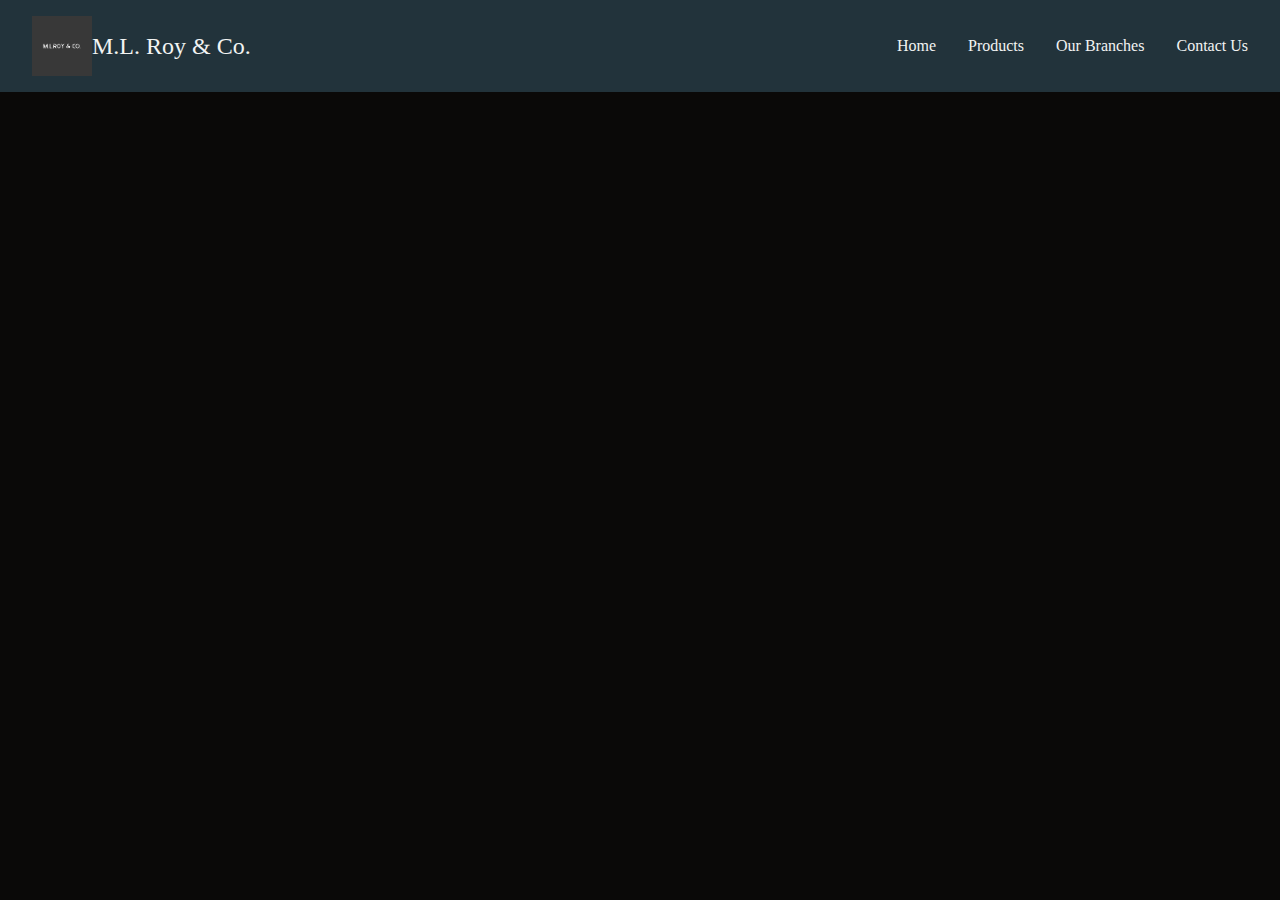
==== index.html @ 5d3a8409 "Add files via upload" ====
<!DOCTYPE html>
<html lang="en">

<head>
    <meta charset="UTF-8">
    <meta name="viewport" content="width=device-width, initial-scale=1.0">
    <title>M. L. Roy and Co.</title>
    <link rel="stylesheet" href="style.css">
    <link rel="preconnect" href="https://fonts.googleapis.com">
    <link rel="preconnect" href="https://fonts.gstatic.com" crossorigin>
    <link href="https://fonts.googleapis.com/css2?family=Funnel+Display:wght@300..800&display=swap" rel="stylesheet">
</head>
<body>
    <header>
        <nav class="navbar">
            <div class="logo">
                <img src="mlroylogo.webp" alt="M.L. Roy & Co. Logo" height="60"/>
                <span>M.L. Roy & Co.</span>
            </div>
            <div class="menu-icon" id="menu-icon">
                &#9776;
            </div>
            <ul class="nav-links" id="nav-links">
                <li><a href="">Home</a></li>
                <li><a href="products.html">Products</a></li>
                <li><a href="">Our Branches</a></li>
                <li><a href="">Contact Us</a></li>
            </ul>
        </nav>
    </header>
    <main id="home">
    </main>
    <section id="products">
    </section>
    <section id="branches">
    </section>
    <section id="contact">
    </section>
    <script src="index1.js">
    </script>
</body>
</html>
---- style.css ----
body {
    font-family: 'Georgia', serif;
    background-color: #0A0908;
    color: #F2F4F3;
    margin: 0;
    padding: 0;
}
.navbar {
    display: flex;
    justify-content: space-between;
    align-items: center;
    background-color: #22333B;
    padding: 1rem 2rem;
}
.logo {
    display: flex;
    align-items: center;
    color: #F2F4F3;
    font-size: 1.5rem;
}
.menu-icon {
    display: none;
    font-size: 2rem;
    color: #F2F4F3;
    cursor: pointer;
}
.nav-links {
    list-style: none;
    display: flex;
    gap: 2rem;
}
.nav-links li a {
    color: #F2F4F3;
    text-decoration: none;
    transition: color 0.3s;
}
.nav-links li a:hover {
    color: #A9927D;
}

/* Responsive Styling */
@media (max-width: 768px) {
    .nav-links {
        display: none;
        flex-direction: column;
        position: absolute;
        top: 60px;
        right: 0;
        background-color: #22333B;
        width: 100%;
        text-align: center;
    }

    .nav-links.active {
        display: flex;
    }

    .menu-icon {
        display: block;
    }
}

main {
    background-image: url();
    background-size: cover;
    background-position: center;
    padding: 4rem;
    text-align: center;
}
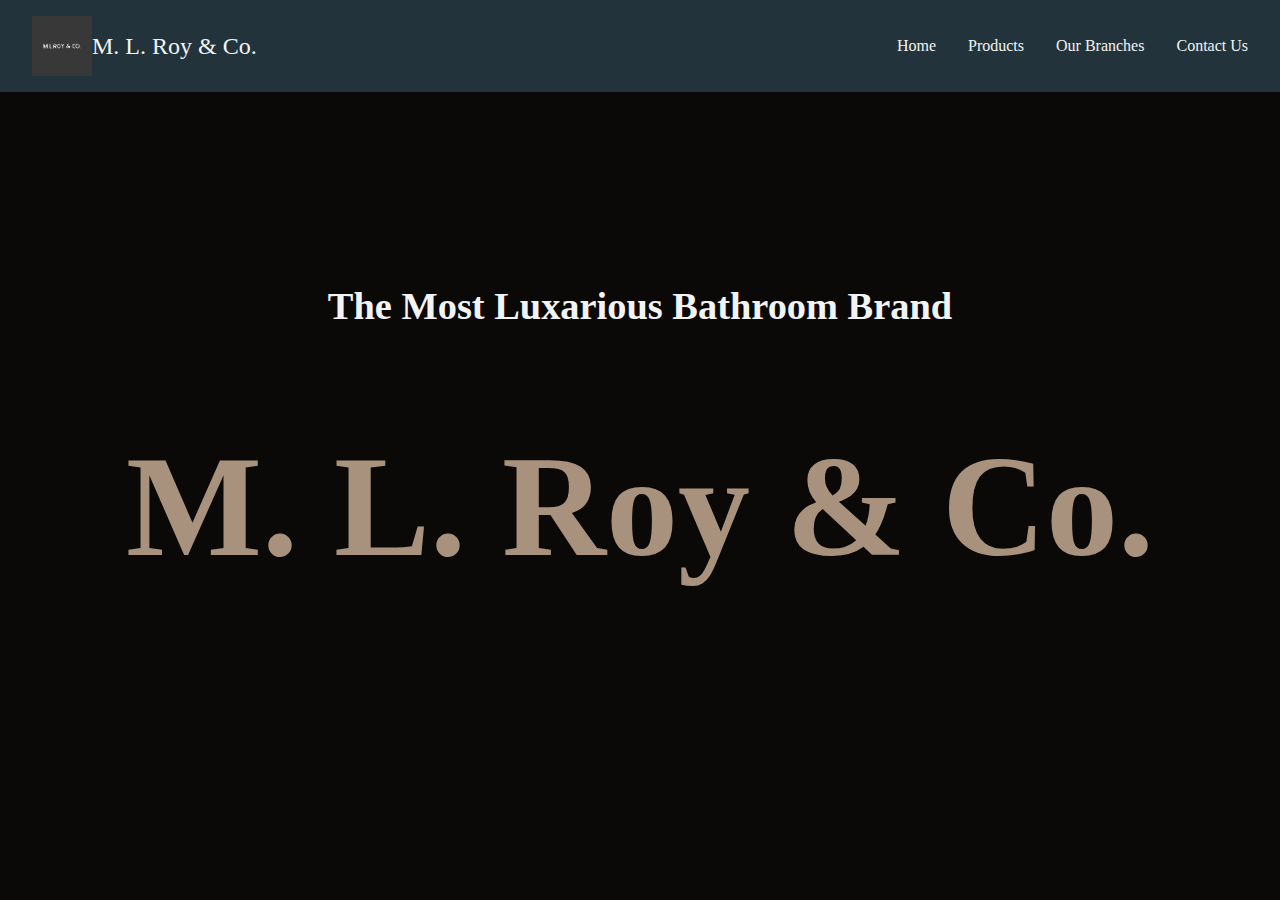
==== commit 64d470ee: "Add files via upload" ====
--- a/index.html
+++ b/index.html
@@ -15,18 +15,22 @@
         <nav class="navbar">
             <div class="logo">
                 <img src="mlroylogo.webp" alt="M.L. Roy & Co. Logo" height="60"/>
-                <span>M.L. Roy & Co.</span>
+                <span>M. L. Roy & Co.</span>
             </div>
             <div class="menu-icon" id="menu-icon">
                 &#9776;
             </div>
             <ul class="nav-links" id="nav-links">
-                <li><a href="">Home</a></li>
+                <li><a href="index.html">Home</a></li>
                 <li><a href="products.html">Products</a></li>
-                <li><a href="">Our Branches</a></li>
-                <li><a href="">Contact Us</a></li>
+                <li><a href="branches.html">Our Branches</a></li>
+                <li><a href="contact.html">Contact Us</a></li>
             </ul>
         </nav>
+        <div class="container">
+            <h2 class="upper">The Most Luxarious Bathroom Brand </h2>
+            <h1 class="animated-title">M. L. Roy & Co.</h1>
+        </div>
     </header>
     <main id="home">
     </main>
--- a/style.css
+++ b/style.css
@@ -66,4 +66,44 @@
     background-position: center;
     padding: 4rem;
     text-align: center;
+}
+.container {
+    text-align: center;
+    margin-top: 15%;
+}
+.upper{
+    font-size: 2.4rem;
+}
+/* Animated Title */
+.animated-title {
+    font-size: 9rem;
+    font-weight: bold;
+    color: #A9927D;
+    position: relative;
+    animation: fadeIn 3s ease-in-out;
+}
+
+/* Animation Keyframes */
+@keyframes fadeIn {
+    0% {
+        opacity: 0;
+        transform: translateY(-20px);
+    }
+    100% {
+        opacity: 1;
+        transform: translateY(0);
+    }
+}
+
+/* Responsive Font Size */
+@media (max-width: 768px) {
+    .animated-title {
+        font-size: 2.5rem;
+    }
+}
+
+@media (max-width: 480px) {
+    .animated-title {
+        font-size: 2rem;
+    }
 }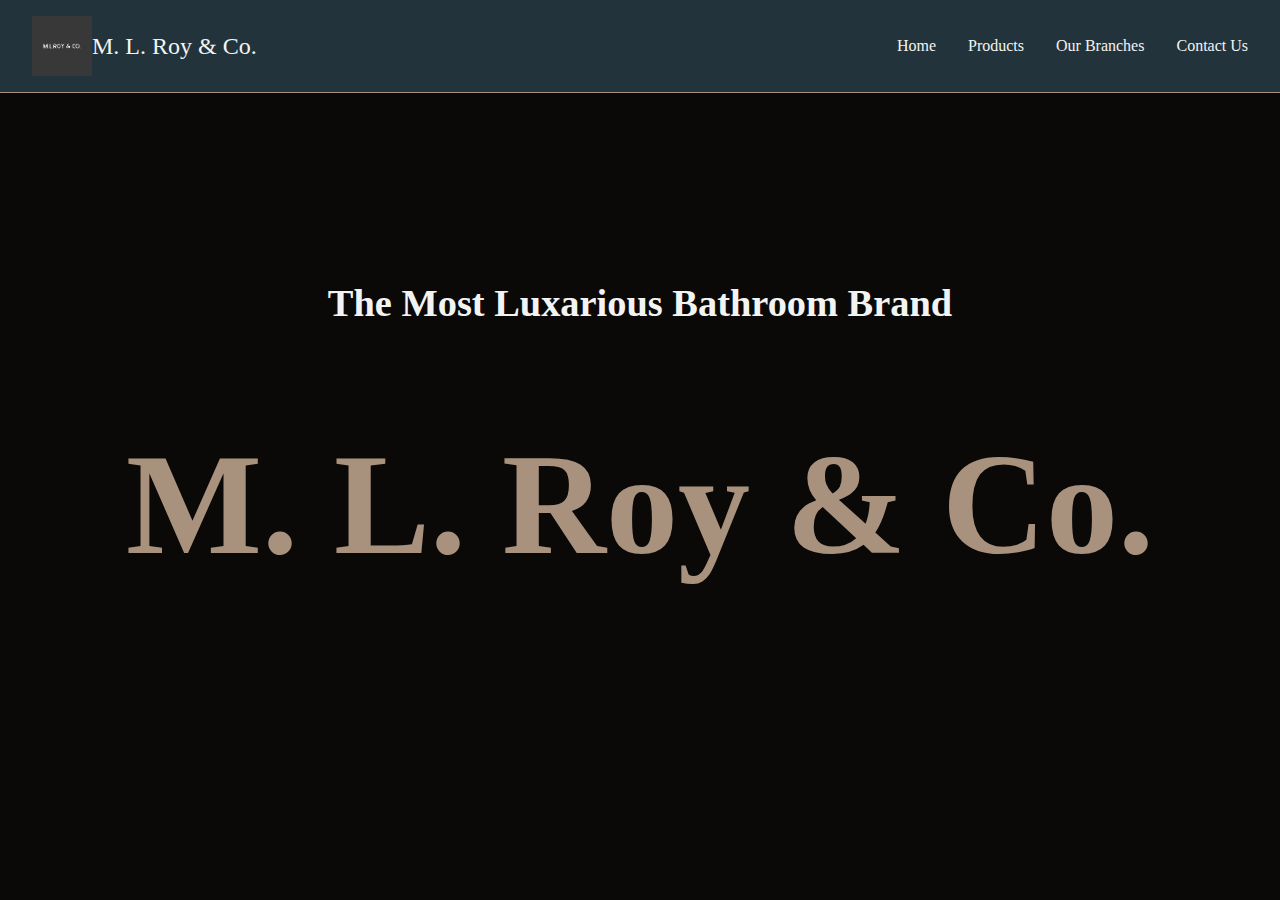
==== commit 46d8dcbf: "Add files via upload" ====
--- a/index.html
+++ b/index.html
@@ -27,6 +27,7 @@
                 <li><a href="contact.html">Contact Us</a></li>
             </ul>
         </nav>
+        <div class="classy"></div>
         <div class="container">
             <h2 class="upper">The Most Luxarious Bathroom Brand </h2>
             <h1 class="animated-title">M. L. Roy & Co.</h1>
--- a/style.css
+++ b/style.css
@@ -1,6 +1,6 @@
 body {
     font-family: 'Georgia', serif;
-    background-color: #0A0908;
+    background-color: #0a0908;
     color: #F2F4F3;
     margin: 0;
     padding: 0;
@@ -37,7 +37,10 @@
 .nav-links li a:hover {
     color: #A9927D;
 }
-
+.classy{
+    height: 01px;
+    background-color: #A9927D;
+}
 /* Responsive Styling */
 @media (max-width: 768px) {
     .nav-links {
@@ -58,6 +61,9 @@
     .menu-icon {
         display: block;
     }
+    .container{
+        justify-content: center;
+    }
 }
 
 main {
@@ -69,7 +75,7 @@
 }
 .container {
     text-align: center;
-    margin-top: 15%;
+    margin-top: 14.7%;
 }
 .upper{
     font-size: 2.4rem;
